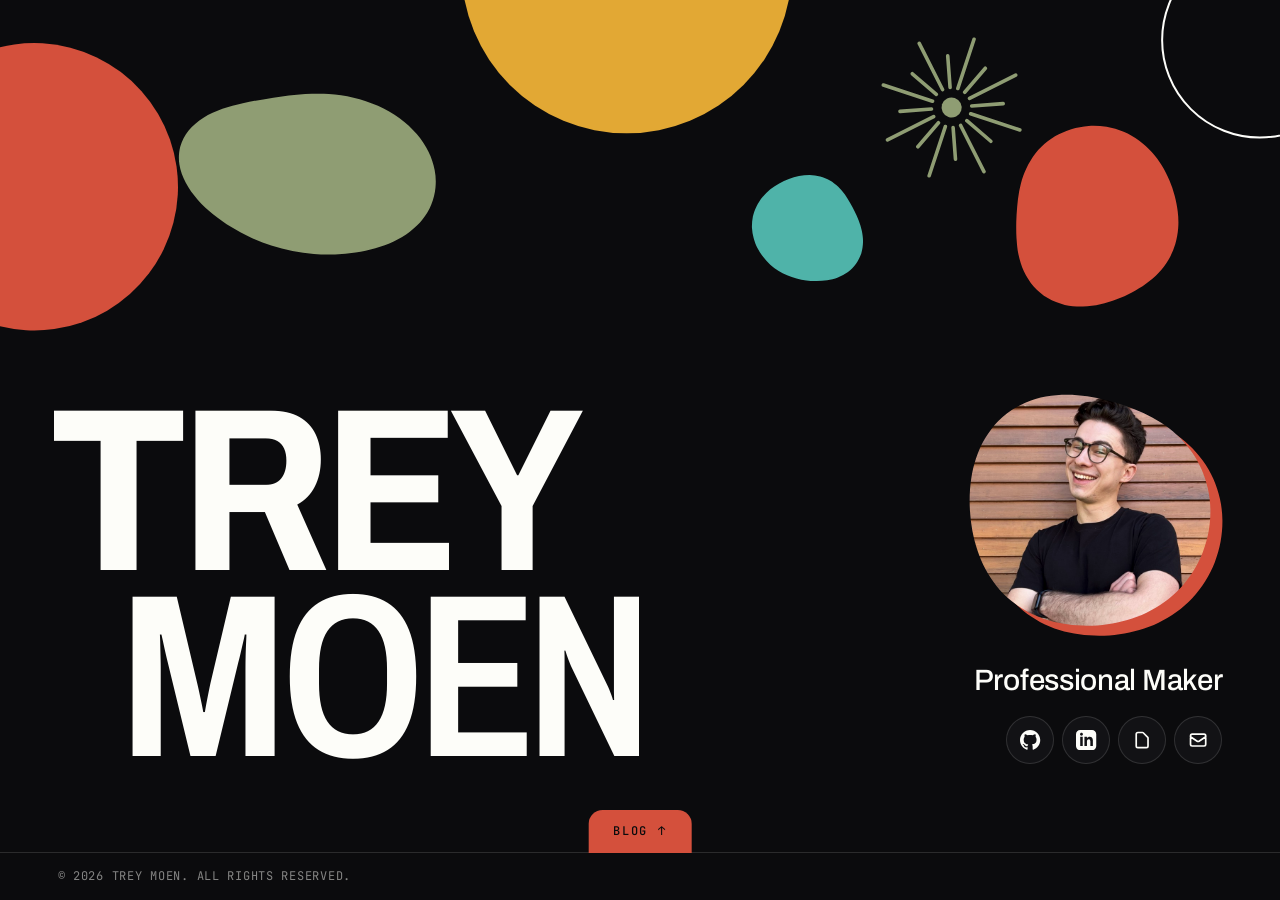
==== index.html @ a386bece "Static rewrite of moen.ai: plain HTML, CSS, and JavaScript" ====
<!doctype html>
<html lang="en">
<head>
  <meta charset="utf-8">
  <meta name="viewport" content="width=device-width, initial-scale=1, viewport-fit=cover">
  <title>Trey Moen</title>
  <meta name="description" content="Portfolio and blog of Trey Moen — professional maker.">
  <meta name="theme-color" content="#0c0c0e">

  <meta property="og:title" content="Trey Moen">
  <meta property="og:type" content="website">
  <meta property="og:url" content="https://moen.ai">
  <meta property="og:image" content="https://moen.ai/img/me.jpg">
  <meta property="og:description" content="Portfolio and blog of Trey Moen">
  <meta name="twitter:card" content="summary_large_image">

  <link rel="icon" href="favicon.ico" sizes="any">
  <link rel="icon" type="image/png" sizes="32x32" href="favicon-32x32.png">
  <link rel="icon" type="image/png" sizes="16x16" href="favicon-16x16.png">
  <link rel="apple-touch-icon" sizes="180x180" href="apple-touch-icon.png">
  <link rel="manifest" href="site.webmanifest">

  <link rel="preconnect" href="https://fonts.googleapis.com">
  <link rel="preconnect" href="https://fonts.gstatic.com" crossorigin>
  <link rel="stylesheet" href="https://fonts.googleapis.com/css2?family=Archivo:ital,wdth,wght@0,62..125,100..900;1,62..125,100..900&family=JetBrains+Mono:wght@400;500&family=Newsreader:ital,opsz,wght@1,6..72,300..500&display=swap">
  <link rel="stylesheet" href="css/style.css">

  <script>
    document.documentElement.classList.add('js');
    addEventListener('pagereveal', function (e) { if (e.viewTransition) document.documentElement.classList.add('vt'); });
  </script>
  <script src="js/main.js" defer></script>
</head>
<body class="page-home">
  <a class="skip" href="#content">Skip to content</a>

  <header class="nav">
    <a class="nav__mark" href="./" aria-label="Trey Moen — home">TM<span class="nav__dot"></span></a>
  </header>

  <main class="hero" id="content">
      <div class="blobs" aria-hidden="true"><svg class="blobs__svg"></svg></div>
      <h1 class="hero__name" id="hero-name">
        <span class="sr-only">Trey Moen</span>
        <span class="hero__line" data-split aria-hidden="true">Trey</span>
        <span class="hero__line" data-split data-split-offset="4" aria-hidden="true">Moen</span>
      </h1>


      <div class="hero__aside">
        <figure class="portrait">
          <div class="portrait__shade" aria-hidden="true"></div>
          <div class="portrait__blob">
            <img src="img/me.jpg" alt="Trey Moen, smiling with arms crossed in front of a wood-slat wall" width="900" height="900">
          </div>
        </figure>

        <p class="hero__tagline">Professional Maker</p>

        <ul class="links" role="list">
          <li><a class="pill pill--icon magnetic" href="https://github.com/greatgitsby" target="_blank" rel="noopener">
            <svg viewBox="0 0 24 24" aria-hidden="true"><path fill="currentColor" d="M12 0c-6.626 0-12 5.373-12 12 0 5.302 3.438 9.8 8.207 11.387.599.111.793-.261.793-.577v-2.234c-3.338.726-4.033-1.416-4.033-1.416-.546-1.387-1.333-1.756-1.333-1.756-1.089-.745.083-.729.083-.729 1.205.084 1.839 1.237 1.839 1.237 1.07 1.834 2.807 1.304 3.492.997.107-.775.418-1.305.762-1.604-2.665-.305-5.467-1.334-5.467-5.931 0-1.311.469-2.381 1.236-3.221-.124-.303-.535-1.524.117-3.176 0 0 1.008-.322 3.301 1.23.957-.266 1.983-.399 3.003-.404 1.02.005 2.047.138 3.006.404 2.291-1.552 3.297-1.23 3.297-1.23.653 1.653.242 2.874.118 3.176.77.84 1.235 1.911 1.235 3.221 0 4.609-2.807 5.624-5.479 5.921.43.372.823 1.102.823 2.222v3.293c0 .319.192.694.801.576 4.765-1.589 8.199-6.086 8.199-11.386 0-6.627-5.373-12-12-12z"/></svg><span class="sr-only">GitHub</span><span class="pill__tip" aria-hidden="true">GitHub</span></a></li>
          <li><a class="pill pill--icon magnetic" href="https://www.linkedin.com/in/trey-moen/" target="_blank" rel="noopener">
            <svg viewBox="0 0 24 24" aria-hidden="true"><path fill="currentColor" d="M19 0h-14c-2.761 0-5 2.239-5 5v14c0 2.761 2.239 5 5 5h14c2.762 0 5-2.239 5-5v-14c0-2.761-2.238-5-5-5zm-11 19h-3v-11h3v11zm-1.5-12.268c-.966 0-1.75-.79-1.75-1.764s.784-1.764 1.75-1.764 1.75.79 1.75 1.764-.783 1.764-1.75 1.764zm13.5 12.268h-3v-5.604c0-3.368-4-3.113-4 0v5.604h-3v-11h3v1.765c1.396-2.586 7-2.777 7 2.476v6.759z"/></svg><span class="sr-only">LinkedIn</span><span class="pill__tip" aria-hidden="true">LinkedIn</span></a></li>
          <li><a class="pill pill--icon magnetic" href="resume.pdf" target="_blank" rel="noopener">
            <svg viewBox="0 0 24 24" aria-hidden="true"><path fill="none" stroke="currentColor" stroke-width="2" stroke-linecap="round" stroke-linejoin="round" d="M7 21h10a2 2 0 002-2V9.414a1 1 0 00-.293-.707l-5.414-5.414A1 1 0 0012.586 3H7a2 2 0 00-2 2v14a2 2 0 002 2z"/></svg><span class="sr-only">Resume</span><span class="pill__tip" aria-hidden="true">Resume</span></a></li>
          <li><a class="pill pill--email pill--icon magnetic" href="#" data-email>
            <svg viewBox="0 0 24 24" aria-hidden="true"><path fill="none" stroke="currentColor" stroke-width="2" stroke-linecap="round" stroke-linejoin="round" d="M3 8l7.89 5.26a2 2 0 002.22 0L21 8M5 19h14a2 2 0 002-2V7a2 2 0 00-2-2H5a2 2 0 00-2 2v10a2 2 0 002 2z"/></svg>
            <span class="sr-only">Email</span><span class="pill__tip" aria-hidden="true">trey at moen dot ai</span></a></li>
        </ul>
      </div>
  </main>

  <footer class="footer mono">
    <p>© <span data-year>2026</span> Trey Moen. All rights reserved.</p>
    <a class="drawer-tab" href="blog/index.html" data-drawer-open>Blog <span aria-hidden="true">↑</span></a>
  </footer>

  <dialog class="drawer" id="blog-drawer" aria-labelledby="drawer-title" tabindex="-1">
    <div class="drawer__grab" data-drawer-grab>
      <span class="drawer__handle" aria-hidden="true"></span>
      <div class="drawer__head">
        <h2 class="drawer__title mono" id="drawer-title">Blog <span>3 posts · newest first</span></h2>
        <button class="drawer__close mono" type="button" data-drawer-close>Close</button>
      </div>
    </div>
    <ol class="entries" role="list">
      <li>
        <a class="entry" href="blog/vinetech.html">
          <time class="entry__date mono" datetime="2022-06-03">2022.06.03</time>
          <span class="entry__title">Senior Capstone Project</span>
          <span class="entry__desc">Autonomous driving, machine learning, and more.</span>
        </a>
      </li>
      <li>
        <a class="entry" href="blog/articles.html">
          <time class="entry__date mono" datetime="2021-07-14">2021.07.14</time>
          <span class="entry__title">Articles</span>
          <span class="entry__desc">A collection of articles that have influenced my thinking.</span>
        </a>
      </li>
      <li>
        <a class="entry" href="blog/projects.html">
          <time class="entry__date mono" datetime="2021-07-13">2021.07.13</time>
          <span class="entry__title">Projects</span>
          <span class="entry__desc">A few of the projects I have worked on.</span>
        </a>
      </li>
    </ol>
  </dialog>
</body>
</html>
---- css/style.css ----
/* ==========================================================================
   Trey Moen
   ========================================================================== */

:root {
  /* Dark ground, warm-white ink, mid-century accents. Terracotta is the
     signature; --accent-text is terracotta bright enough for small text. */
  --bg: #0b0b0d;
  --bg-2: #121215;
  --bg-3: #1b1b1f;
  --fg: #fdfdf9;
  --fg-2: rgba(253, 253, 249, 0.74);
  --fg-3: rgba(253, 253, 249, 0.5);
  --line: rgba(253, 253, 249, 0.13);
  --terracotta: #d4503c;
  --accent-text: #f0543c;
  --mustard: #e2a834;
  --sage: #8f9d73;
  --teal: #4fb3a9;
  --on-accent: #0b0b0d; /* text on terracotta fills */

  --display: "Archivo", "Helvetica Neue", Arial, sans-serif;
  --mono: "JetBrains Mono", ui-monospace, SFMono-Regular, Menlo, monospace;
  --serif: "Newsreader", Georgia, serif;

  --fluid: cubic-bezier(0.16, 1, 0.3, 1);
  --organic: cubic-bezier(0.65, 0, 0.35, 1);
  --pad: clamp(20px, 4.5vw, 64px);

  color-scheme: dark;
}

*, *::before, *::after { box-sizing: border-box; }

html {
  background: var(--bg);
  color: var(--fg);
  -webkit-text-size-adjust: 100%;
  scroll-padding-top: 80px;
}

body {
  margin: 0;
  min-height: 100vh;
  overflow-x: clip;
  font-family: var(--display);
  font-size: 17px;
  line-height: 1.55;
  font-variation-settings: "wdth" 100;
  -webkit-font-smoothing: antialiased;
  -moz-osx-font-smoothing: grayscale;
  text-rendering: optimizeLegibility;
}

img, svg { display: block; max-width: 100%; }
a { color: inherit; text-decoration: none; }
h1, h2, h3 { margin: 0; font-weight: 800; }
p { margin: 0; }

::selection { background: var(--terracotta); color: var(--on-accent); }

:focus-visible {
  outline: 2px solid var(--fg);
  outline-offset: 4px;
  border-radius: 4px;
}

.mono {
  font-family: var(--mono);
  font-size: 12px;
  font-weight: 400;
  letter-spacing: 0.06em;
  text-transform: uppercase;
}

.sr-only {
  position: absolute;
  width: 1px; height: 1px;
  padding: 0; margin: -1px;
  overflow: hidden;
  clip: rect(0 0 0 0);
  white-space: nowrap;
  border: 0;
}

.skip {
  position: fixed;
  top: 12px; left: 12px;
  z-index: 100;
  padding: 10px 16px;
  background: var(--fg);
  color: var(--bg);
  border-radius: 999px;
  transform: translateY(-200%);
  transition: transform 0.3s var(--fluid);
}
.skip:focus { transform: none; }

/* --------------------------------------------------------------------------
   Navigation
   -------------------------------------------------------------------------- */

.nav {
  position: fixed;
  top: 0; left: 0; right: 0;
  z-index: 40;
  display: flex;
  align-items: center;
  justify-content: space-between;
  padding: 18px var(--pad);
  transition: padding 0.5s var(--fluid);
}

.nav::before {
  content: "";
  position: absolute;
  inset: 0;
  z-index: -1;
  background: var(--bg);
  border-bottom: 1px solid var(--line);
  opacity: 0;
  transition: opacity 0.5s var(--fluid);
  pointer-events: none;
}

.nav.is-scrolled { padding-block: 12px; }
.nav.is-scrolled::before { opacity: 1; }

.nav__mark {
  position: relative;
  display: inline-block;
  width: 2.1em; /* the resting width; the hover narrows the letters inside it */
  font-size: 22px;
  font-weight: 900;
  letter-spacing: -0.02em;
  font-variation-settings: "wdth" 125;
  transition:
    font-variation-settings 0.6s var(--fluid),
    opacity 0.4s var(--fluid),
    transform 0.5s var(--fluid),
    visibility 0s;
}
.nav__mark:hover { font-variation-settings: "wdth" 62; }


/* The mark only appears once the nav turns into the sticky bar. Hidden with
   visibility too, so it can't be tabbed to while invisible. */
.js .nav:not(.is-scrolled) .nav__mark {
  opacity: 0;
  visibility: hidden;
  transform: translateY(-6px);
  transition:
    font-variation-settings 0.6s var(--fluid),
    opacity 0.3s var(--fluid),
    transform 0.3s var(--fluid),
    visibility 0s linear 0.3s;
}

.nav__dot {
  position: absolute;
  top: 3px;
  right: -11px;
  width: 7px; height: 7px;
  border-radius: 50%;
  background: var(--terracotta);
  animation: signal 2.4s var(--organic) infinite;
}

@keyframes signal {
  0%, 100% { opacity: 1; transform: scale(1); }
  50% { opacity: 0.35; transform: scale(0.7); }
}

/* --------------------------------------------------------------------------
   Split text entrances
   -------------------------------------------------------------------------- */

.split__clip {
  display: inline-block;
  vertical-align: top;
  clip-path: inset(-0.4em -0.5em 0 -0.5em);
}

.split__char,
.split__word {
  display: inline-block;
  will-change: transform;
}

.js .split__char,
.js .split__word {
  transform: translateY(112%) rotate(4deg);
  transition: transform 1.25s var(--fluid);
  transition-delay: calc(var(--i, 0) * 70ms + 250ms);
}

.js .split__word { transition-delay: calc(var(--i, 0) * 80ms + 150ms); }

.js.is-ready .split__char,
.js.is-ready .split__word { transform: none; }

.vt .split__char,
.vt .split__word { transition: none; }

/* Titles that widen on hover keep their resting line breaks (set by main.js). */
.lock-line {
  display: block;
  white-space: nowrap;
}

/* --------------------------------------------------------------------------
   Hero
   -------------------------------------------------------------------------- */

/* The home page is one screen: the name bottom-left, portrait and links
   bottom-right. Posts live on the Blog page. */
.page-home {
  display: flex;
  flex-direction: column;
  height: 100svh;
  min-height: 0;
}

.hero {
  flex: 1;
  min-height: 0;
  display: grid;
  position: relative;
  grid-template-columns: minmax(0, 1fr) max-content;
  grid-template-areas: "name aside";
  align-content: end;
  gap: 28px clamp(24px, 4vw, 72px);
  /* Bottom padding leaves room for the Blog tab standing on the footer. */
  padding: 84px var(--pad) clamp(68px, 9vh, 88px);
}

/* Mid-century shapes floating in the space above the name (drawn by
   main.js). Only the shapes themselves catch the pointer. */
.blobs {
  position: absolute;
  inset: 0;
  z-index: 0;
  overflow: hidden; /* blobs run off the screen edges without adding scroll */
  pointer-events: none;
}
.blobs__svg { display: block; width: 100%; height: 100%; overflow: visible; }
.blobs .shape > * {
  pointer-events: auto;
  cursor: grab;
  touch-action: none;
}
.blobs .shape:active > * { cursor: grabbing; }
.hero > :not(.blobs) { position: relative; z-index: 1; }
.page-home .hero { overflow-y: clip; }

/* The name is sized from its own column rather than the viewport, so it
   can never run into the aside. */
.hero__name {
  grid-area: name;
  align-self: end;
  container-type: inline-size;
  /* Resting width and weight; main.js animates around these. */
  --name-wdth: 100;
  --name-wght: 820;
  font-weight: var(--name-wght);
  line-height: 0.8;
  text-transform: uppercase;
  font-variation-settings: "wdth" var(--name-wdth);
}

.hero__line {
  display: block;
  white-space: nowrap;
  /* "MOEN" plus its indent is 3.4em at rest, so 27.5cqi fills ~94% of the
     column (main.js reins the widening in to fit). Capped by height too, so
     the home page always fits one screen; no fixed maximum, so it keeps
     growing on big monitors. */
  font-size: min(27.5cqi, 34svh);
  letter-spacing: -0.035em;
  margin-left: -0.04em;
}

.hero__line + .hero__line { padding-left: 0.3em; }

.hero__name .split__char { transform-origin: 0 100%; }

.hero__aside {
  grid-area: aside;
  align-self: end;
  display: grid;
  justify-items: start;
  gap: clamp(18px, 2.2vh, 32px);
  width: 100%;
  padding-bottom: 0.6vw;
}

/* Fade only: a rise from below would briefly poke past the bottom of this
   one-screen page and flash a scrollbar. */
.js .hero__aside {
  opacity: 0;
  transition: opacity 1.2s var(--fluid) 1.1s;
}
.js.is-ready .hero__aside { opacity: 1; }
.vt .hero__aside { transition: none; }

/* Blog page: a plain list of posts, newest first. */
.entries {
  max-width: 1280px;
  margin: 0 auto;
  padding: 0;
  list-style: none;
  border-top: 1px solid var(--line);
}

.entries li { border-bottom: 1px solid var(--line); }

.entry {
  display: grid;
  grid-template-columns: 96px minmax(0, 1fr);
  grid-template-areas:
    "date title"
    "date desc";
  align-items: baseline;
  column-gap: 24px;
  row-gap: 6px;
  padding: clamp(20px, 3vw, 32px) 4px;
}

.entry__date { grid-area: date; color: var(--fg-3); }

.entry__title {
  grid-area: title;
  font-size: clamp(26px, 3.2vw, 46px);
  font-weight: 700;
  line-height: 1.05;
  letter-spacing: -0.015em;
  --wdth: 88;
  --wdth-hover: 106;
  font-variation-settings: "wdth" var(--wdth);
  transition: font-variation-settings 0.7s var(--fluid), color 0.3s;
}

.entry__desc { grid-area: desc; color: var(--fg-2); }

.entry:hover .entry__title,
.entry:focus-visible .entry__title {
  color: var(--terracotta);
  font-variation-settings: "wdth" var(--wdth-fit, var(--wdth-hover));
}

.page-home .footer {
  position: relative;
  padding-block: 14px calc(14px + env(safe-area-inset-bottom));
}

/* Blog drawer: a terracotta tab standing on the footer's top line opens a
   sheet of posts that slides up over the page (a native modal <dialog>). */
.drawer-tab {
  position: absolute;
  left: 50%;
  bottom: 100%;
  z-index: 30;
  display: inline-flex;
  align-items: center;
  gap: 10px;
  padding: 12px 24px 13px;
  border-radius: 14px 14px 0 0;
  background: var(--terracotta);
  color: var(--on-accent);
  font-family: var(--mono);
  font-size: 12px;
  font-weight: 500;
  letter-spacing: 0.16em;
  text-transform: uppercase;
  transform: translateX(-50%);
  transition: padding 0.4s var(--fluid);
}

.drawer-tab span { transition: transform 0.4s var(--fluid); }
.drawer-tab:hover { padding-bottom: 19px; }
.drawer-tab:hover span { transform: translateY(-3px); }

.drawer {
  position: fixed;
  inset: auto 0 0;
  width: min(100% - 2 * var(--pad), 1180px);
  max-width: none;
  max-height: min(78svh, 720px);
  margin: 0 auto;
  padding: 0;
  border: 1px solid var(--line);
  border-bottom: 0;
  border-radius: 22px 22px 0 0;
  background: var(--bg-2);
  color: var(--fg);
  overflow: hidden;
  transform: translateY(100%);
  transition: transform 0.5s var(--fluid);
}

.drawer[open] { display: flex; flex-direction: column; }

/* The sheet itself takes focus when it opens (see main.js), so nothing
   inside is highlighted until someone tabs to it. */
.drawer:focus { outline: none; }
.drawer.is-open { transform: none; }

.drawer::backdrop {
  background: rgba(5, 5, 6, 0);
  transition: background-color 0.4s;
}
.drawer.is-open::backdrop { background: rgba(5, 5, 6, 0.62); }

/* The top of the sheet is the drag handle: pull it down to dismiss. */
.drawer__grab {
  padding: 12px 36px 0;
  cursor: grab;
  touch-action: none;
}
.drawer__grab:active { cursor: grabbing; }

.drawer__handle {
  display: block;
  width: 44px;
  height: 4px;
  margin: 0 auto 16px;
  border-radius: 4px;
  background: rgba(253, 253, 249, 0.25);
}

.drawer__head {
  display: flex;
  align-items: baseline;
  justify-content: space-between;
  padding-bottom: 12px;
}

.drawer__title {
  display: flex;
  gap: 14px;
  margin: 0;
  font-weight: 400;
  color: var(--accent-text);
}
.drawer__title span { color: var(--fg-3); }

.drawer__close {
  padding: 6px 0;
  border: 0;
  background: none;
  color: var(--fg-2);
  cursor: pointer;
  transition: color 0.3s;
}
.drawer__close:hover { color: var(--fg); }

.drawer .entries {
  min-height: 0;
  max-width: none;
  margin: 0;
  padding: 0 36px calc(18px + env(safe-area-inset-bottom));
  overflow-y: auto;
}

.drawer .entry { padding-block: 18px; }
.drawer .entry__title { font-size: clamp(22px, 2.4vw, 32px); }

/* Portrait in a liquid blob over a flat terracotta shadow. main.js draws both
   shapes as clip paths; the border-radius here is the static fallback. */
.portrait {
  position: relative;
  margin: 0;
  width: clamp(160px, 30svh, 480px);
  aspect-ratio: 1;
}

.portrait__shade,
.portrait__blob {
  position: absolute;
  inset: 0;
  border-radius: 42% 58% 63% 37% / 41% 44% 56% 59%;
}

/* Live layers overhang the box so a full bulge never runs out of photo. */
.portrait.is-live .portrait__shade,
.portrait.is-live .portrait__blob { inset: -8%; }

.portrait__shade {
  background: var(--terracotta);
  transform: translate(12px, 10px);
}

.portrait__blob { overflow: hidden; }

.portrait.is-live .portrait__shade,
.portrait.is-live .portrait__blob { border-radius: 0; }

.portrait__blob img {
  width: 100%;
  height: 100%;
  object-fit: cover;
  object-position: 55% 22%;
  transform: scale(1.3);
  transform-origin: 55% 30%;
  filter: saturate(0.92) contrast(1.04);
  transition: transform 1.2s var(--fluid), filter 0.8s;
}

.portrait:hover .portrait__blob img { transform: scale(1.42); filter: saturate(1.1) contrast(1.06); }
/* On the larger live layer (116% of the box), nudge the photo down a touch
   so the top of the hair clears the blob's edge. */
.portrait.is-live .portrait__blob img { transform: translateY(6%) scale(1.02); }
.portrait.is-live:hover .portrait__blob img { transform: translateY(6%) scale(1.1); }

.hero__tagline {
  font-size: clamp(26px, 2.3vw, 60px);
  font-weight: 500;
  line-height: 1.05;
  letter-spacing: -0.01em;
}

.links {
  --pill-size: clamp(48px, 3.2vw, 72px);
  display: flex;
  flex-wrap: wrap;
  gap: 8px;
  margin: 0;
  padding: 0;
  list-style: none;
}

.pill {
  display: inline-flex;
  align-items: center;
  gap: 8px;
  height: 38px;
  padding: 0 15px 0 13px;
  border: 1px solid var(--line);
  border-radius: 999px;
  background: var(--bg-2);
  font-size: 14px;
  font-weight: 500;
  white-space: nowrap;
  transition:
    transform 0.6s var(--fluid),
    background-color 0.35s,
    color 0.35s,
    border-color 0.35s;
}

.pill svg { width: 16px; height: 16px; flex: none; }

.pill:hover {
  background: var(--fg);
  border-color: var(--fg);
  color: var(--bg);
}

.pill.pill--icon {
  height: var(--pill-size, 48px);
  aspect-ratio: 1;
  padding: 0;
  justify-content: center;
}

.pill.pill--icon svg { width: 44%; height: 44%; }

/* Icon buttons: the label (or, for Email, the obfuscated address) appears in
   a bubble below. The button itself never changes size, so hovering near its
   edge can't make it jump out from under the pointer. The bubble is part of
   the link, so moving onto it keeps it open. */
.pill--icon { position: relative; }

.pill__tip {
  position: absolute;
  right: 0;
  top: calc(100% + 10px);
  padding: 7px 12px;
  border-radius: 8px;
  background: var(--fg);
  color: var(--bg);
  font-family: var(--mono);
  font-size: 12px;
  letter-spacing: 0.04em;
  white-space: nowrap;
  transform: translateY(-6px);
  opacity: 0;
  visibility: hidden;
  pointer-events: none;
  transition: opacity 0.25s, transform 0.4s var(--fluid), visibility 0s linear 0.25s;
}

/* Little pointer on top of the bubble, under the button's centre. */
.pill__tip::before {
  content: "";
  position: absolute;
  right: calc(var(--pill-size, 48px) / 2 - 5px);
  top: 0;
  width: 10px;
  height: 10px;
  border-radius: 2px;
  background: var(--fg);
  transform: translateY(-50%) rotate(45deg);
}

/* Invisible bridge across the gap, so the pointer can travel down onto it. */
.pill__tip::after {
  content: "";
  position: absolute;
  left: 0;
  right: 0;
  bottom: 100%;
  height: 12px;
}

.pill--icon:hover .pill__tip,
.pill--icon:focus-visible .pill__tip {
  opacity: 1;
  visibility: visible;
  pointer-events: auto;
  transform: none;
  transition: opacity 0.25s, transform 0.4s var(--fluid), visibility 0s;
}

/* Esc dismisses it until the pointer leaves or focus moves (main.js). */
.pill--icon.is-tip-dismissed .pill__tip {
  opacity: 0;
  visibility: hidden;
  pointer-events: none;
}

/* Liquid fill: a wave-topped tide that rises under the pointer. */
.liquid::before {
  content: "";
  position: absolute;
  inset: -22px 0 0;
  z-index: -1;
  background: var(--terracotta);
  transform: translateY(101%);
  transition: transform 0.85s var(--fluid);
  -webkit-mask:
    url("data:image/svg+xml,%3Csvg xmlns='http://www.w3.org/2000/svg' viewBox='0 0 240 22' preserveAspectRatio='none'%3E%3Cpath d='M0 11 C40 0 80 0 120 11 S200 22 240 11 V22 H0Z'/%3E%3C/svg%3E") 0 0 / 240px 22px repeat-x,
    linear-gradient(#000 0 0) 0 21px / 100% calc(100% - 21px) no-repeat;
  mask:
    url("data:image/svg+xml,%3Csvg xmlns='http://www.w3.org/2000/svg' viewBox='0 0 240 22' preserveAspectRatio='none'%3E%3Cpath d='M0 11 C40 0 80 0 120 11 S200 22 240 11 V22 H0Z'/%3E%3C/svg%3E") 0 0 / 240px 22px repeat-x,
    linear-gradient(#000 0 0) 0 21px / 100% calc(100% - 21px) no-repeat;
}

.liquid:hover::before,
.liquid:focus-visible::before {
  transform: translateY(0);
  animation: tide 1.8s linear infinite;
}

@keyframes tide {
  to {
    -webkit-mask-position: 240px 0, 0 21px;
    mask-position: 240px 0, 0 21px;
  }
}

/* Footer ------------------------------------------------------------------ */

.footer {
  display: flex;
  flex-wrap: wrap;
  justify-content: space-between;
  gap: 12px 24px;
  padding: 26px var(--pad) calc(26px + env(safe-area-inset-bottom));
  border-top: 1px solid var(--line);
  color: var(--fg-3);
}


/* --------------------------------------------------------------------------
   Articles (blog pages)
   -------------------------------------------------------------------------- */

.progress {
  position: fixed;
  top: 0; left: 0; right: 0;
  z-index: 45;
  height: 2px;
  background: linear-gradient(90deg, var(--terracotta), var(--mustard));
  transform: scaleX(0);
  transform-origin: 0 50%;
}

.article {
  padding: clamp(120px, 14vw, 180px) var(--pad) clamp(60px, 8vw, 110px);
}

.article__head {
  max-width: 1280px;
  margin: 0 auto clamp(48px, 7vw, 96px);
}

.back {
  display: inline-flex;
  align-items: center;
  gap: 10px;
  margin-bottom: clamp(28px, 4vw, 48px);
  color: var(--fg-2);
  transition: color 0.3s, gap 0.5s var(--fluid);
}
.back svg { width: 18px; height: 18px; fill: none; stroke: currentColor; stroke-width: 1.8; stroke-linecap: round; stroke-linejoin: round; }
.back:hover { color: var(--accent-text); gap: 16px; }

.article__meta {
  display: flex;
  flex-wrap: wrap;
  gap: 8px 20px;
  margin-bottom: 22px;
  color: var(--fg-3);
}
.article__meta span:first-child { color: var(--accent-text); }

.article__title {
  font-size: clamp(54px, 10vw, 156px);
  font-weight: 850;
  line-height: 0.86;
  letter-spacing: -0.035em;
  text-transform: uppercase;
  font-variation-settings: "wdth" 76;
  max-width: 12ch;
}

.article__desc {
  margin-top: 28px;
  max-width: 34ch;
  font-family: var(--serif);
  font-style: italic;
  font-weight: 300;
  font-size: clamp(24px, 2.6vw, 36px);
  line-height: 1.2;
  color: var(--fg-2);
}

.article__body {
  display: grid;
  grid-template-columns: minmax(160px, 1fr) minmax(0, 700px) minmax(0, 1fr);
  gap: 0 clamp(24px, 4vw, 64px);
  max-width: 1280px;
  margin: 0 auto;
}

.article__aside {
  grid-column: 1;
  align-self: start;
  position: sticky;
  top: 110px;
  display: grid;
  gap: 18px;
  padding-top: 8px;
  color: var(--fg-3);
}

.article__aside dl { margin: 0; display: grid; gap: 14px; }
.article__aside dt { color: var(--fg-3); margin-bottom: 2px; }
.article__aside dd { margin: 0; color: var(--fg); }

.prose { grid-column: 2; min-width: 0; }

.article__foot {
  grid-column: 2;
  margin-top: 64px;
  padding-top: 22px;
  border-top: 1px solid var(--line);
  color: var(--fg-3);
}

/* Prose ------------------------------------------------------------------- */

.prose {
  font-size: clamp(17px, 1.3vw, 19px);
  line-height: 1.72;
  color: var(--fg-2);
}

.prose > * + * { margin-top: 1.25em; }

.prose p,
.prose li { text-wrap: pretty; }

.prose strong { color: var(--fg); font-weight: 650; }

.prose a:not(.pill):not(.chip) {
  color: var(--fg);
  text-decoration: underline;
  text-decoration-color: rgba(240, 84, 60, 0.7);
  text-decoration-thickness: 1px;
  text-underline-offset: 0.22em;
  transition: color 0.3s, text-decoration-color 0.3s, text-underline-offset 0.4s var(--fluid);
}
.prose a:not(.pill):not(.chip):hover {
  color: var(--accent-text);
  text-decoration-color: var(--accent-text);
  text-underline-offset: 0.34em;
}

.prose h2 {
  margin-top: 2.6em;
  padding-top: 0.9em;
  border-top: 1px solid var(--line);
  font-size: clamp(32px, 3.6vw, 52px);
  font-weight: 850;
  line-height: 0.95;
  letter-spacing: -0.025em;
  text-transform: uppercase;
  font-variation-settings: "wdth" 74;
  color: var(--fg);
}

.prose h2 .mono { display: block; margin-bottom: 14px; color: var(--accent-text); }

.prose h3 {
  margin-top: 2.2em;
  font-size: clamp(24px, 2.2vw, 30px);
  font-weight: 700;
  line-height: 1.1;
  letter-spacing: -0.015em;
  font-variation-settings: "wdth" 88;
  color: var(--fg);
}

.prose h4 {
  margin: 2em 0 0;
  font-size: 20px;
  font-weight: 650;
  color: var(--fg);
}

.prose h2 + *, .prose h3 + *, .prose h4 + * { margin-top: 0.7em; }

.prose ul {
  padding: 0;
  list-style: none;
}

.prose ul li {
  position: relative;
  padding-left: 30px;
}
.prose ul li + li { margin-top: 0.7em; }
.prose ul li::before {
  content: "";
  position: absolute;
  left: 2px;
  top: 0.86em;
  width: 14px;
  height: 2px;
  border-radius: 2px;
  background: var(--terracotta);
}

.prose figure { margin: 2.4em 0; }
.prose figure img {
  width: 100%;
  height: auto;
  border-radius: 12px;
  cursor: zoom-in;
  background: var(--bg-3);
}

.prose figcaption {
  margin-top: 12px;
  font-family: var(--mono);
  font-size: 12px;
  line-height: 1.6;
  letter-spacing: 0.02em;
  color: var(--fg-3);
}

/* Wide figures break out of the text column, but only once there's margin
   on both sides to break into. */
@media (min-width: 1180px) {
  .prose .wide { margin-inline: clamp(-200px, -12vw, 0px); }
}

.gallery {
  display: grid;
  grid-template-columns: repeat(2, minmax(0, 1fr));
  gap: 14px;
  margin: 2.4em 0;
}
.gallery figure { margin: 0; }
.gallery img { aspect-ratio: 4 / 3; object-fit: cover; }
.gallery--tall img { aspect-ratio: 3 / 4; }

.soon {
  display: inline-flex;
  align-items: center;
  gap: 8px;
  padding: 5px 12px;
  border: 1px dashed rgba(226, 168, 52, 0.45);
  border-radius: 999px;
  font-family: var(--mono);
  font-size: 11px;
  letter-spacing: 0.08em;
  text-transform: uppercase;
  color: var(--mustard);
}
.soon::before {
  content: "";
  width: 6px; height: 6px;
  border-radius: 50%;
  background: currentColor;
  animation: signal 1.6s var(--organic) infinite;
}

.prose .figure--portrait img {
  width: auto;
  max-width: 100%;
  max-height: min(84vh, 900px);
  margin-inline: auto;
}
.prose .figure--portrait figcaption { text-align: center; }

.toc { display: grid; gap: 8px; }
.toc a {
  position: relative;
  width: fit-content;
  color: var(--fg-2);
  transition: color 0.3s, transform 0.5s var(--fluid);
}
.toc a::before {
  content: "";
  position: absolute;
  left: -16px;
  top: 50%;
  width: 8px;
  height: 1px;
  background: var(--accent-text);
  transform: scaleX(0);
  transform-origin: left;
  transition: transform 0.5s var(--fluid);
}
.toc a:hover { color: var(--fg); }
.toc a:hover::before { transform: scaleX(1); }

/* Project entries */
.project {
  scroll-margin-top: 110px;
  padding: 1.6em 0 0;
}
.project + .project { margin-top: 1.6em; border-top: 1px dashed var(--line); }
.prose .project > * + * { margin-top: 0.9em; }
.prose .project h3 { margin-top: 0; }
.project__meta { color: var(--mustard); }

/* Next post */
.next {
  max-width: 1280px;
  margin: clamp(90px, 12vw, 170px) auto 0;
}

.next__link {
  position: relative;
  display: grid;
  grid-template-columns: minmax(0, 1fr) auto;
  align-items: end;
  gap: 18px 24px;
  padding: clamp(28px, 4vw, 48px) 16px;
  border-block: 1px solid var(--line);
  isolation: isolate;
  overflow: hidden;
  transition: color 0.5s var(--fluid);
}

.next__label { grid-column: 1 / -1; color: var(--accent-text); transition: color 0.4s; }

.next__title {
  font-size: clamp(36px, 8vw, 120px);
  font-weight: 850;
  line-height: 0.88;
  letter-spacing: -0.035em;
  text-transform: uppercase;
  --wdth: 70;
  --wdth-hover: 90;
  font-variation-settings: "wdth" var(--wdth);
  transition: font-variation-settings 0.9s var(--fluid);
}

.next__arrow {
  display: grid;
  place-items: center;
  width: clamp(56px, 7vw, 96px);
  aspect-ratio: 1;
  border: 1px solid var(--line);
  border-radius: 50%;
  transition: transform 0.8s var(--fluid), background-color 0.4s, color 0.4s, border-color 0.4s;
}
.next__arrow svg {
  width: 40%;
  fill: none;
  stroke: currentColor;
  stroke-width: 1.6;
  stroke-linecap: round;
  stroke-linejoin: round;
}

.next__link:hover,
.next__link:focus-visible { color: var(--on-accent); }
.next__link:hover .next__label,
.next__link:focus-visible .next__label { color: var(--on-accent); }
.next__link:hover .next__title,
.next__link:focus-visible .next__title { font-variation-settings: "wdth" var(--wdth-fit, var(--wdth-hover)); }
.next__link:hover .next__arrow,
.next__link:focus-visible .next__arrow {
  transform: rotate(-45deg);
  background: var(--bg);
  border-color: var(--bg);
  color: var(--fg);
}

.chips {
  display: flex;
  flex-wrap: wrap;
  gap: 8px;
}

.chip {
  display: inline-flex;
  align-items: center;
  gap: 6px;
  padding: 6px 13px;
  border: 1px solid var(--line);
  border-radius: 999px;
  font-family: var(--mono);
  font-size: 12px;
  letter-spacing: 0.04em;
  color: var(--fg);
  transition: background-color 0.3s, color 0.3s, border-color 0.3s;
}
.chip:hover { background: var(--fg); color: var(--bg); border-color: var(--fg); }

.project__title a { text-decoration: none !important; }
.project__title a::after {
  content: " ↗";
  font-size: 0.7em;
  color: var(--accent-text);
}

/* Reading list */
.reads {
  margin: 2em 0 0;
  padding: 0;
  list-style: none;
  counter-reset: read;
  border-top: 1px solid var(--line);
}

.reads li { counter-increment: read; }

.reads a {
  position: relative;
  display: grid;
  grid-template-columns: 44px minmax(0, 1fr) auto;
  gap: 4px 16px;
  padding: 18px 10px;
  border-bottom: 1px solid var(--line);
  isolation: isolate;
  overflow: hidden;
  text-decoration: none !important;
  transition: color 0.4s;
}

.reads a::after {
  content: counter(read, decimal-leading-zero);
  grid-column: 1;
  grid-row: 1;
  padding-top: 5px;
  font-family: var(--mono);
  font-size: 11px;
  color: var(--fg-3);
}

.reads__title {
  grid-column: 2;
  color: var(--fg);
  font-weight: 600;
  line-height: 1.3;
  --wdth: 100;
  --wdth-hover: 110;
  font-variation-settings: "wdth" var(--wdth);
  transition: font-variation-settings 0.7s var(--fluid), color 0.4s;
}

.reads__author {
  grid-column: 2;
  font-size: 15px;
  color: var(--fg-3);
  transition: color 0.4s;
}

.reads__year {
  grid-column: 3;
  grid-row: 1;
  padding-top: 4px;
  font-family: var(--mono);
  font-size: 12px;
  color: var(--mustard);
  transition: color 0.4s;
}

.reads a:hover .reads__title,
.reads a:focus-visible .reads__title { color: var(--on-accent); font-variation-settings: "wdth" var(--wdth-fit, var(--wdth-hover)); }
.reads a:hover :is(.reads__author, .reads__year),
.reads a:focus-visible :is(.reads__author, .reads__year),
.reads a:hover::after,
.reads a:focus-visible::after { color: var(--on-accent); }

/* Lightbox */
.lightbox {
  max-width: none;
  max-height: none;
  width: 100%;
  height: 100%;
  margin: 0;
  padding: clamp(16px, 4vw, 48px);
  border: 0;
  background: transparent;
  color: var(--fg);
  cursor: zoom-out;
}

.lightbox[open] { display: grid; place-items: center; }

.lightbox::backdrop {
  background: rgba(8, 8, 10, 0.88);
  animation: fade 0.4s var(--fluid);
}

.lightbox figure { margin: 0; display: grid; gap: 14px; justify-items: center; }

.lightbox img {
  max-width: min(100%, 1400px);
  max-height: calc(100vh - 140px);
  border-radius: 12px;
  animation: zoom 0.7s var(--fluid);
}

.lightbox figcaption { max-width: 70ch; text-align: center; color: var(--fg-2); }

@keyframes fade { from { opacity: 0; } }
@keyframes zoom { from { opacity: 0; transform: scale(0.92) translateY(20px); } }

/* --------------------------------------------------------------------------
   Page transitions (cross-document view transitions)
   -------------------------------------------------------------------------- */

@view-transition { navigation: auto; }

::view-transition-old(root) { animation: 380ms var(--organic) both vt-out; }
::view-transition-new(root) { animation: 760ms var(--fluid) both vt-in; }

@keyframes vt-out { to { opacity: 0; transform: translateY(-30px); } }
@keyframes vt-in { from { opacity: 0; transform: translateY(50px); } }

/* --------------------------------------------------------------------------
   Responsive
   -------------------------------------------------------------------------- */

@media (min-width: 961px) {
  /* Wide screens: the photo, tagline, and icons line up on the right edge. */
  .hero__aside { justify-items: end; text-align: right; }
  .links { justify-content: flex-end; }
}

@media (max-width: 960px) {
  .hero {
    grid-template-columns: minmax(0, 1fr);
    grid-template-areas: "name" "aside";
    row-gap: clamp(20px, 3.5vh, 36px);
    padding-top: 72px;
  }
  /* The name goes condensed and heaviest below desktop width, which lets it
     stand much taller while still spanning the width. "MOEN" plus its
     indent is 2.7em at this width, so 35cqi fills about 94% of the column. */
  .hero__name { --name-wdth: 72; --name-wght: 900; }
  .hero__line { font-size: min(35cqi, 32svh); }

  /* Photo with the tagline and icons beside it, all scaling with the screen. */
  .hero__aside {
    align-self: start;
    grid-template-columns: auto minmax(0, 1fr);
    align-items: center;
    column-gap: clamp(14px, 3vw, 28px);
    row-gap: 12px;
  }
  .portrait { grid-row: 1 / span 2; width: clamp(110px, 30vw, 260px); }
  .hero__tagline { grid-column: 2; align-self: end; font-size: clamp(22px, 6.2vw, 56px); }
  .links { grid-column: 2; align-self: start; --pill-size: clamp(42px, 6.4vw, 56px); }

  .article__body { grid-template-columns: minmax(0, 1fr); }
  .article__aside {
    grid-column: 1;
    position: static;
    margin-bottom: 40px;
  }
  .article__aside dl { grid-template-columns: repeat(auto-fit, minmax(120px, 1fr)); }
  .prose, .article__foot { grid-column: 1; }
}

@media (max-width: 640px) {
  body { font-size: 16px; }

  /* Phones: a touch more photo relative to the width, tighter icons. */
  .portrait { width: clamp(110px, 34vw, 220px); }
  .hero__tagline { font-size: clamp(22px, 5.6vw, 32px); }
  .links { gap: 6px; --pill-size: 42px; }
  .entry {
    grid-template-columns: minmax(0, 1fr);
    grid-template-areas: "date" "title" "desc";
  }
  .drawer__grab { padding-inline: 20px; }
  .drawer .entries { padding-inline: 20px; }

  .gallery { grid-template-columns: minmax(0, 1fr); }
  .reads a { grid-template-columns: 34px minmax(0, 1fr); }
  .reads__year { grid-column: 2; grid-row: auto; padding-top: 0; }
}

@media (max-width: 380px) {
  .portrait { grid-row: auto; }
  .hero__tagline { align-self: center; }
  .links { grid-column: 1 / -1; }
}

/* Very short screens: let the home page scroll rather than squeeze. */
@media (max-height: 600px) {
  .page-home { height: auto; min-height: 100svh; }
}

@media (prefers-reduced-motion: reduce) {
  *, *::before, *::after {
    animation-duration: 0.01ms !important;
    animation-iteration-count: 1 !important;
    transition-duration: 0.01ms !important;
    transition-delay: 0s !important;
  }
  @view-transition { navigation: none; }
}
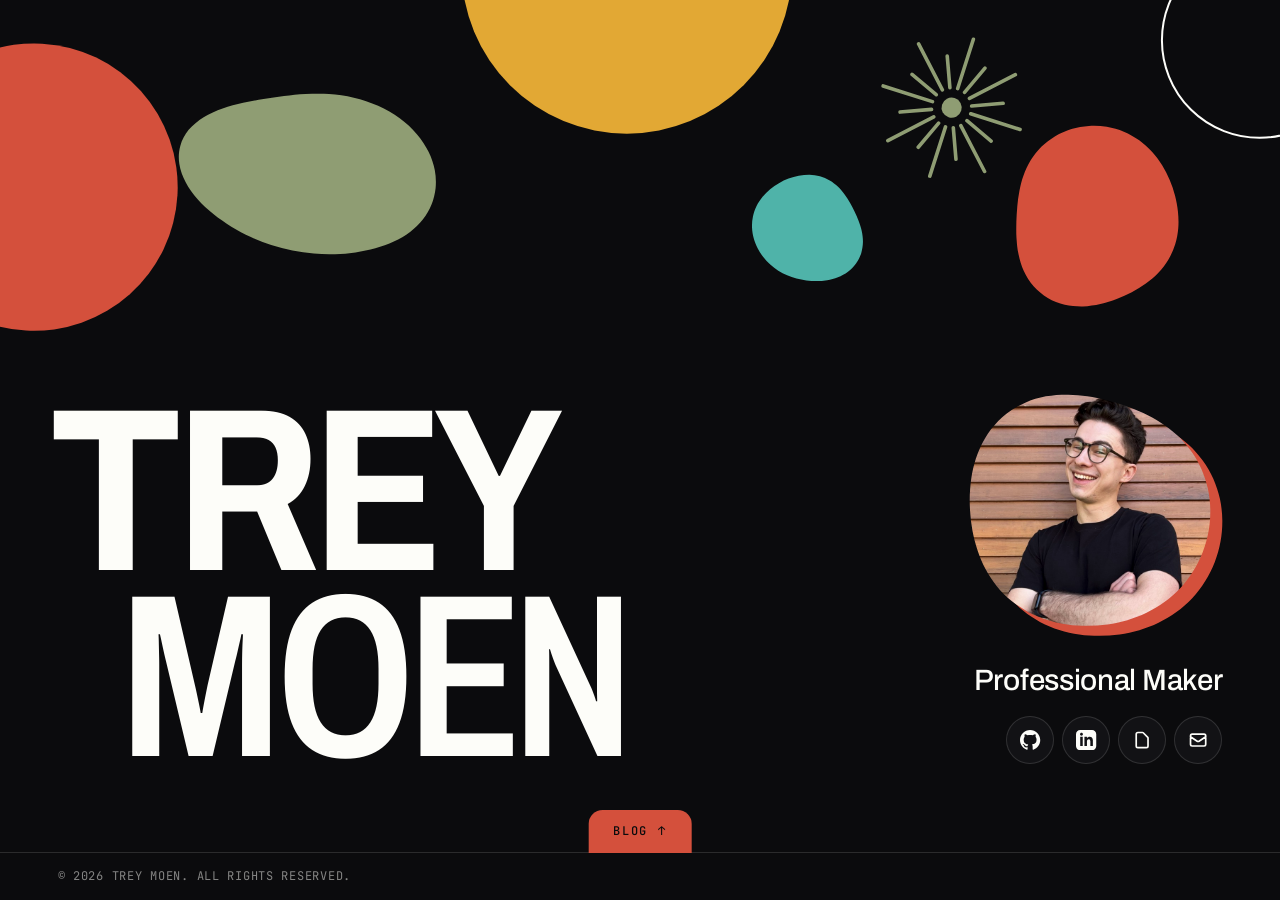
==== commit a1f6717d: "Fix icon buttons on iPhone; add SEO metadata and social preview cards - Icon buttons get an explicit" ====
--- a/index.html
+++ b/index.html
@@ -3,16 +3,28 @@
 <head>
   <meta charset="utf-8">
   <meta name="viewport" content="width=device-width, initial-scale=1, viewport-fit=cover">
-  <title>Trey Moen</title>
-  <meta name="description" content="Portfolio and blog of Trey Moen — professional maker.">
-  <meta name="theme-color" content="#0c0c0e">
+  <title>Trey Moen · Professional Maker</title>
+  <meta name="description" content="Trey Moen, professional maker. Projects, writing, and how to get in touch.">
+  <meta name="author" content="Trey Moen">
+  <meta name="theme-color" content="#0b0b0d">
+  <link rel="canonical" href="https://moen.ai/">
 
+  <meta property="og:site_name" content="Trey Moen">
+  <meta property="og:locale" content="en_US">
+  <meta property="og:type" content="website">
+  <meta property="og:url" content="https://moen.ai/">
   <meta property="og:title" content="Trey Moen">
-  <meta property="og:type" content="website">
-  <meta property="og:url" content="https://moen.ai">
-  <meta property="og:image" content="https://moen.ai/img/me.jpg">
-  <meta property="og:description" content="Portfolio and blog of Trey Moen">
+  <meta property="og:description" content="Trey Moen, professional maker. Projects, writing, and how to get in touch.">
+  <meta property="og:image" content="https://moen.ai/og/home.png">
+  <meta property="og:image:type" content="image/png">
+  <meta property="og:image:width" content="1200">
+  <meta property="og:image:height" content="630">
+  <meta property="og:image:alt" content="Terracotta, mustard, sage, and teal mid-century shapes above the name Trey Moen">
   <meta name="twitter:card" content="summary_large_image">
+  <meta name="twitter:title" content="Trey Moen">
+  <meta name="twitter:description" content="Trey Moen, professional maker. Projects, writing, and how to get in touch.">
+  <meta name="twitter:image" content="https://moen.ai/og/home.png">
+  <meta name="twitter:image:alt" content="Terracotta, mustard, sage, and teal mid-century shapes above the name Trey Moen">
 
   <link rel="icon" href="favicon.ico" sizes="any">
   <link rel="icon" type="image/png" sizes="32x32" href="favicon-32x32.png">
@@ -25,6 +37,8 @@
   <link rel="stylesheet" href="https://fonts.googleapis.com/css2?family=Archivo:ital,wdth,wght@0,62..125,100..900;1,62..125,100..900&family=JetBrains+Mono:wght@400;500&family=Newsreader:ital,opsz,wght@1,6..72,300..500&display=swap">
   <link rel="stylesheet" href="css/style.css">
 
+  <script type="application/ld+json">{"@context": "https://schema.org", "@type": "Person", "name": "Trey Moen", "url": "https://moen.ai/", "jobTitle": "Professional Maker", "image": "https://moen.ai/img/me.jpg", "sameAs": ["https://github.com/greatgitsby", "https://www.linkedin.com/in/trey-moen/"]}</script>
+  <script type="application/ld+json">{"@context": "https://schema.org", "@type": "WebSite", "name": "Trey Moen", "url": "https://moen.ai/"}</script>
   <script>
     document.documentElement.classList.add('js');
     addEventListener('pagereveal', function (e) { if (e.viewTransition) document.documentElement.classList.add('vt'); });
--- a/css/style.css
+++ b/css/style.css
@@ -550,15 +550,21 @@
 
 .pill svg { width: 16px; height: 16px; flex: none; }
 
-.pill:hover {
-  background: var(--fg);
-  border-color: var(--fg);
-  color: var(--bg);
-}
-
+/* Hover styles only where hover is real: iOS keeps :hover on after a tap. */
+@media (hover: hover) {
+  .pill:hover {
+    background: var(--fg);
+    border-color: var(--fg);
+    color: var(--bg);
+  }
+}
+
+/* Explicit width, not aspect-ratio: Safari sizes the flex row from the icon's
+   intrinsic width otherwise, and wraps every button onto its own line. */
 .pill.pill--icon {
+  width: var(--pill-size, 48px);
   height: var(--pill-size, 48px);
-  aspect-ratio: 1;
+  flex: none;
   padding: 0;
   justify-content: center;
 }
@@ -613,7 +619,16 @@
   height: 12px;
 }
 
-.pill--icon:hover .pill__tip,
+@media (hover: hover) {
+  .pill--icon:hover .pill__tip {
+    opacity: 1;
+    visibility: visible;
+    pointer-events: auto;
+    transform: none;
+    transition: opacity 0.25s, transform 0.4s var(--fluid), visibility 0s;
+  }
+}
+
 .pill--icon:focus-visible .pill__tip {
   opacity: 1;
   visibility: visible;
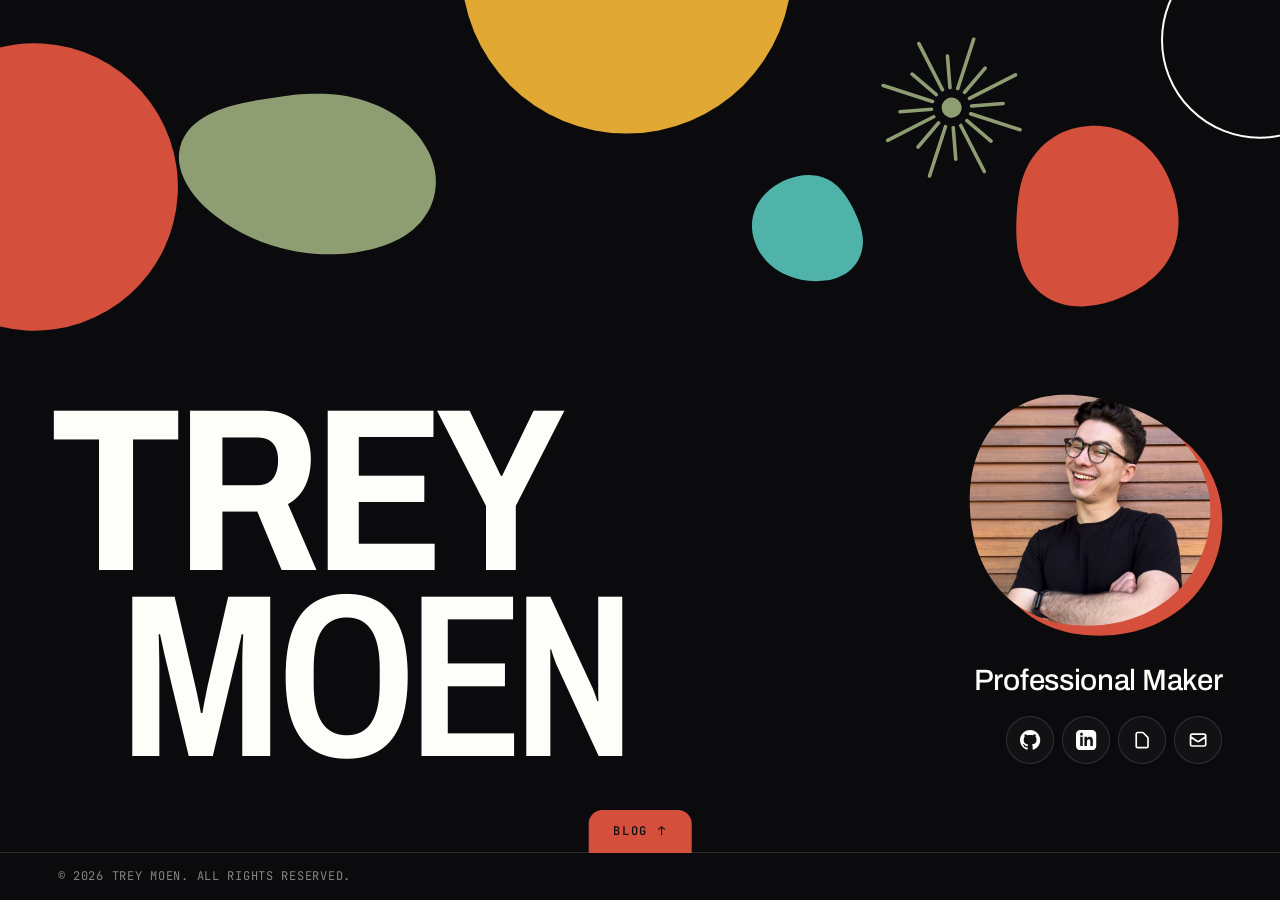
==== commit 6543d380: "Text-free preview cards, less repeated metadata, Vercel Web Analytics - Cards are just the shapes, f" ====
--- a/index.html
+++ b/index.html
@@ -4,27 +4,26 @@
   <meta charset="utf-8">
   <meta name="viewport" content="width=device-width, initial-scale=1, viewport-fit=cover">
   <title>Trey Moen · Professional Maker</title>
-  <meta name="description" content="Trey Moen, professional maker. Projects, writing, and how to get in touch.">
+  <meta name="description" content="Projects, writing, and how to get in touch.">
   <meta name="author" content="Trey Moen">
   <meta name="theme-color" content="#0b0b0d">
   <link rel="canonical" href="https://moen.ai/">
 
-  <meta property="og:site_name" content="Trey Moen">
   <meta property="og:locale" content="en_US">
   <meta property="og:type" content="website">
   <meta property="og:url" content="https://moen.ai/">
   <meta property="og:title" content="Trey Moen">
-  <meta property="og:description" content="Trey Moen, professional maker. Projects, writing, and how to get in touch.">
+  <meta property="og:description" content="Projects, writing, and how to get in touch.">
   <meta property="og:image" content="https://moen.ai/og/home.png">
   <meta property="og:image:type" content="image/png">
   <meta property="og:image:width" content="1200">
   <meta property="og:image:height" content="630">
-  <meta property="og:image:alt" content="Terracotta, mustard, sage, and teal mid-century shapes above the name Trey Moen">
+  <meta property="og:image:alt" content="Mid-century shapes in terracotta, mustard, sage, and teal">
   <meta name="twitter:card" content="summary_large_image">
   <meta name="twitter:title" content="Trey Moen">
-  <meta name="twitter:description" content="Trey Moen, professional maker. Projects, writing, and how to get in touch.">
+  <meta name="twitter:description" content="Projects, writing, and how to get in touch.">
   <meta name="twitter:image" content="https://moen.ai/og/home.png">
-  <meta name="twitter:image:alt" content="Terracotta, mustard, sage, and teal mid-century shapes above the name Trey Moen">
+  <meta name="twitter:image:alt" content="Mid-century shapes in terracotta, mustard, sage, and teal">
 
   <link rel="icon" href="favicon.ico" sizes="any">
   <link rel="icon" type="image/png" sizes="32x32" href="favicon-32x32.png">
@@ -44,6 +43,8 @@
     addEventListener('pagereveal', function (e) { if (e.viewTransition) document.documentElement.classList.add('vt'); });
   </script>
   <script src="js/main.js" defer></script>
+  <script>window.va = window.va || function () { (window.vaq = window.vaq || []).push(arguments); };</script>
+  <script src="/_vercel/insights/script.js" defer></script>
 </head>
 <body class="page-home">
   <a class="skip" href="#content">Skip to content</a>
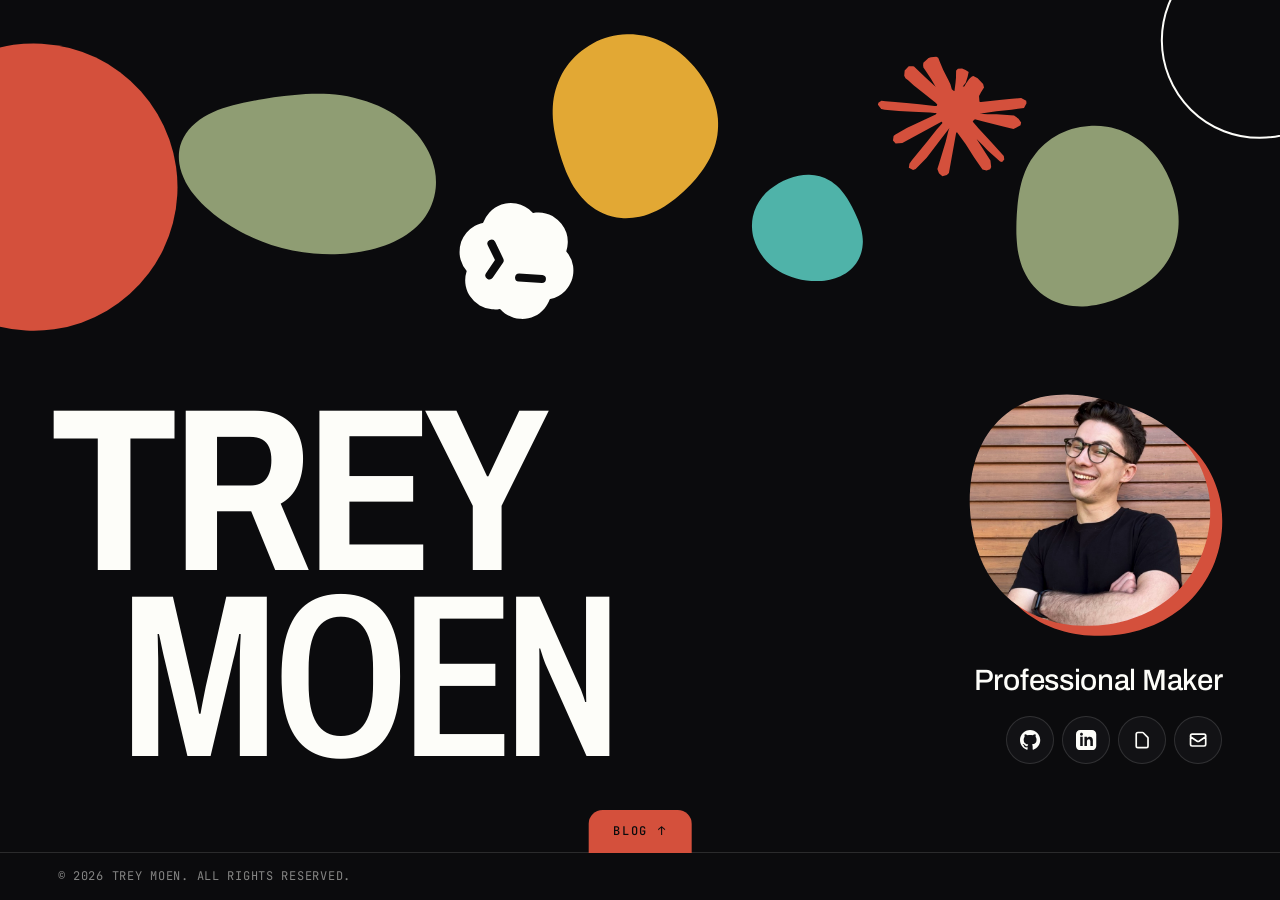
==== commit 32798c15: "og: redraw preview cards to match the current hero The cards still showed the old half-dome and star" ====
--- a/index.html
+++ b/index.html
@@ -18,12 +18,12 @@
   <meta property="og:image:type" content="image/png">
   <meta property="og:image:width" content="1200">
   <meta property="og:image:height" content="630">
-  <meta property="og:image:alt" content="Mid-century shapes in terracotta, mustard, sage, and teal">
+  <meta property="og:image:alt" content="Mid-century shapes in terracotta, mustard, sage, and teal, with the Claude spark and the Codex cloud">
   <meta name="twitter:card" content="summary_large_image">
   <meta name="twitter:title" content="Trey Moen">
   <meta name="twitter:description" content="Projects, writing, and how to get in touch.">
   <meta name="twitter:image" content="https://moen.ai/og/home.png">
-  <meta name="twitter:image:alt" content="Mid-century shapes in terracotta, mustard, sage, and teal">
+  <meta name="twitter:image:alt" content="Mid-century shapes in terracotta, mustard, sage, and teal, with the Claude spark and the Codex cloud">
 
   <link rel="icon" href="favicon.ico" sizes="any">
   <link rel="icon" type="image/png" sizes="32x32" href="favicon-32x32.png">
--- a/css/style.css
+++ b/css/style.css
@@ -109,7 +109,9 @@
   justify-content: space-between;
   padding: 18px var(--pad);
   transition: padding 0.5s var(--fluid);
-}
+  pointer-events: none; /* the empty bar lets the shapes under it be grabbed */
+}
+.nav > * { pointer-events: auto; }
 
 .nav::before {
   content: "";
@@ -242,6 +244,7 @@
   z-index: 0;
   overflow: hidden; /* blobs run off the screen edges without adding scroll */
   pointer-events: none;
+  -webkit-tap-highlight-color: transparent; /* no grey box flashing over a tapped shape */
 }
 .blobs__svg { display: block; width: 100%; height: 100%; overflow: visible; }
 .blobs .shape > * {
@@ -283,6 +286,19 @@
 .hero__line + .hero__line { padding-left: 0.3em; }
 
 .hero__name .split__char { transform-origin: 0 100%; }
+
+/* Once the entrance is done, the letters can be poked and dragged (main.js),
+   so they're no longer clipped. */
+.hero__name.is-jelly .split__clip {
+  clip-path: none;
+  transform-origin: 50% 70%;
+  cursor: grab;
+  touch-action: none;
+  user-select: none;
+  -webkit-user-select: none;
+  -webkit-tap-highlight-color: transparent;
+}
+.hero__name.is-jelly .split__clip:active { cursor: grabbing; }
 
 .hero__aside {
   grid-area: aside;
@@ -506,11 +522,14 @@
   transition: transform 1.2s var(--fluid), filter 0.8s;
 }
 
-.portrait:hover .portrait__blob img { transform: scale(1.42); filter: saturate(1.1) contrast(1.06); }
 /* On the larger live layer (116% of the box), nudge the photo down a touch
    so the top of the hair clears the blob's edge. */
 .portrait.is-live .portrait__blob img { transform: translateY(6%) scale(1.02); }
-.portrait.is-live:hover .portrait__blob img { transform: translateY(6%) scale(1.1); }
+/* Zoom on real hover only: a tap would leave it zoomed in. */
+@media (hover: hover) {
+  .portrait:hover .portrait__blob img { transform: scale(1.42); filter: saturate(1.1) contrast(1.06); }
+  .portrait.is-live:hover .portrait__blob img { transform: translateY(6%) scale(1.1); }
+}
 
 .hero__tagline {
   font-size: clamp(26px, 2.3vw, 60px);
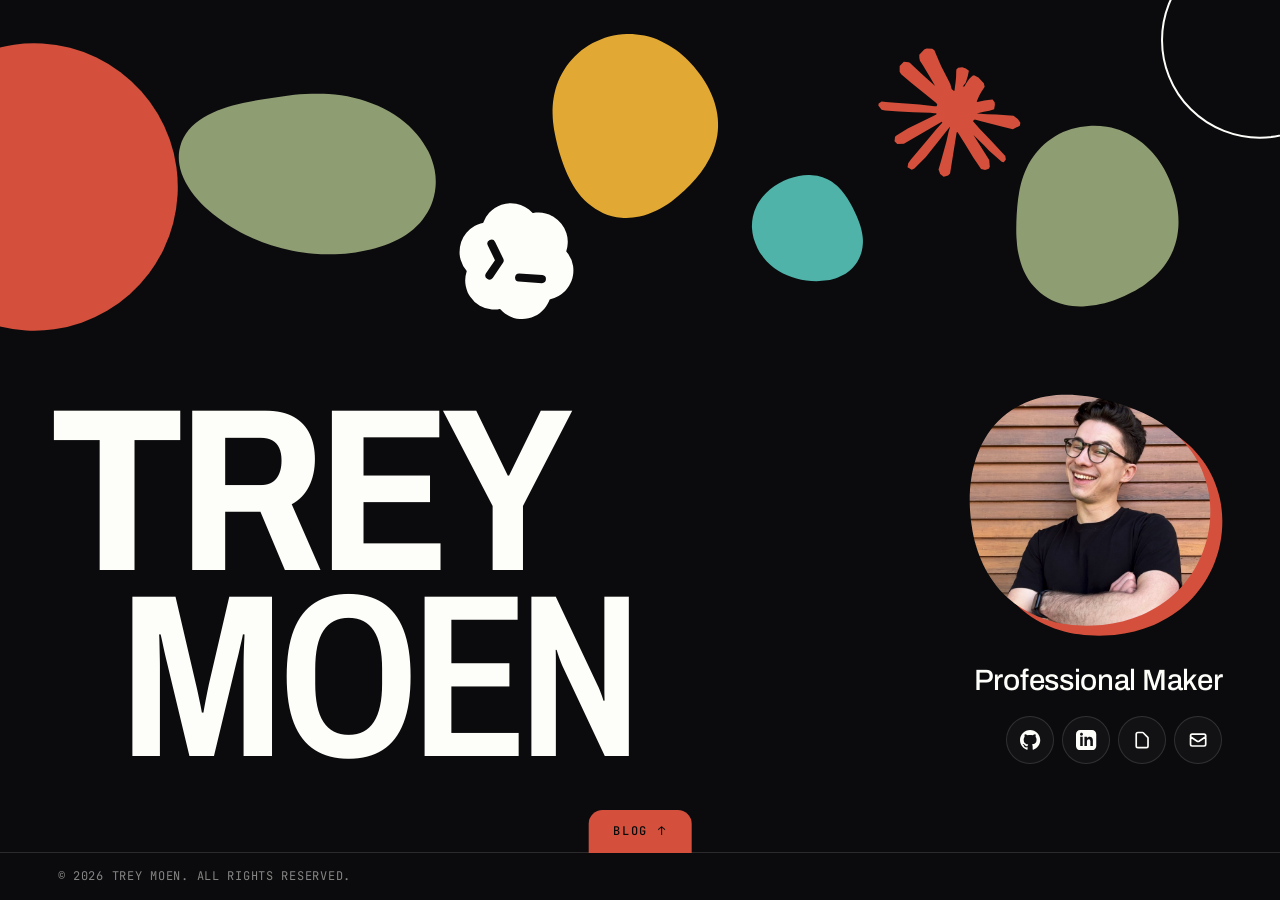
==== commit 8f29f9a5: "meta: make the theme colour terracotta It was the page's near-black, so the bar iMessage draws under" ====
--- a/index.html
+++ b/index.html
@@ -6,7 +6,7 @@
   <title>Trey Moen · Professional Maker</title>
   <meta name="description" content="Projects, writing, and how to get in touch.">
   <meta name="author" content="Trey Moen">
-  <meta name="theme-color" content="#0b0b0d">
+  <meta name="theme-color" content="#d4503c">
   <link rel="canonical" href="https://moen.ai/">
 
   <meta property="og:locale" content="en_US">
